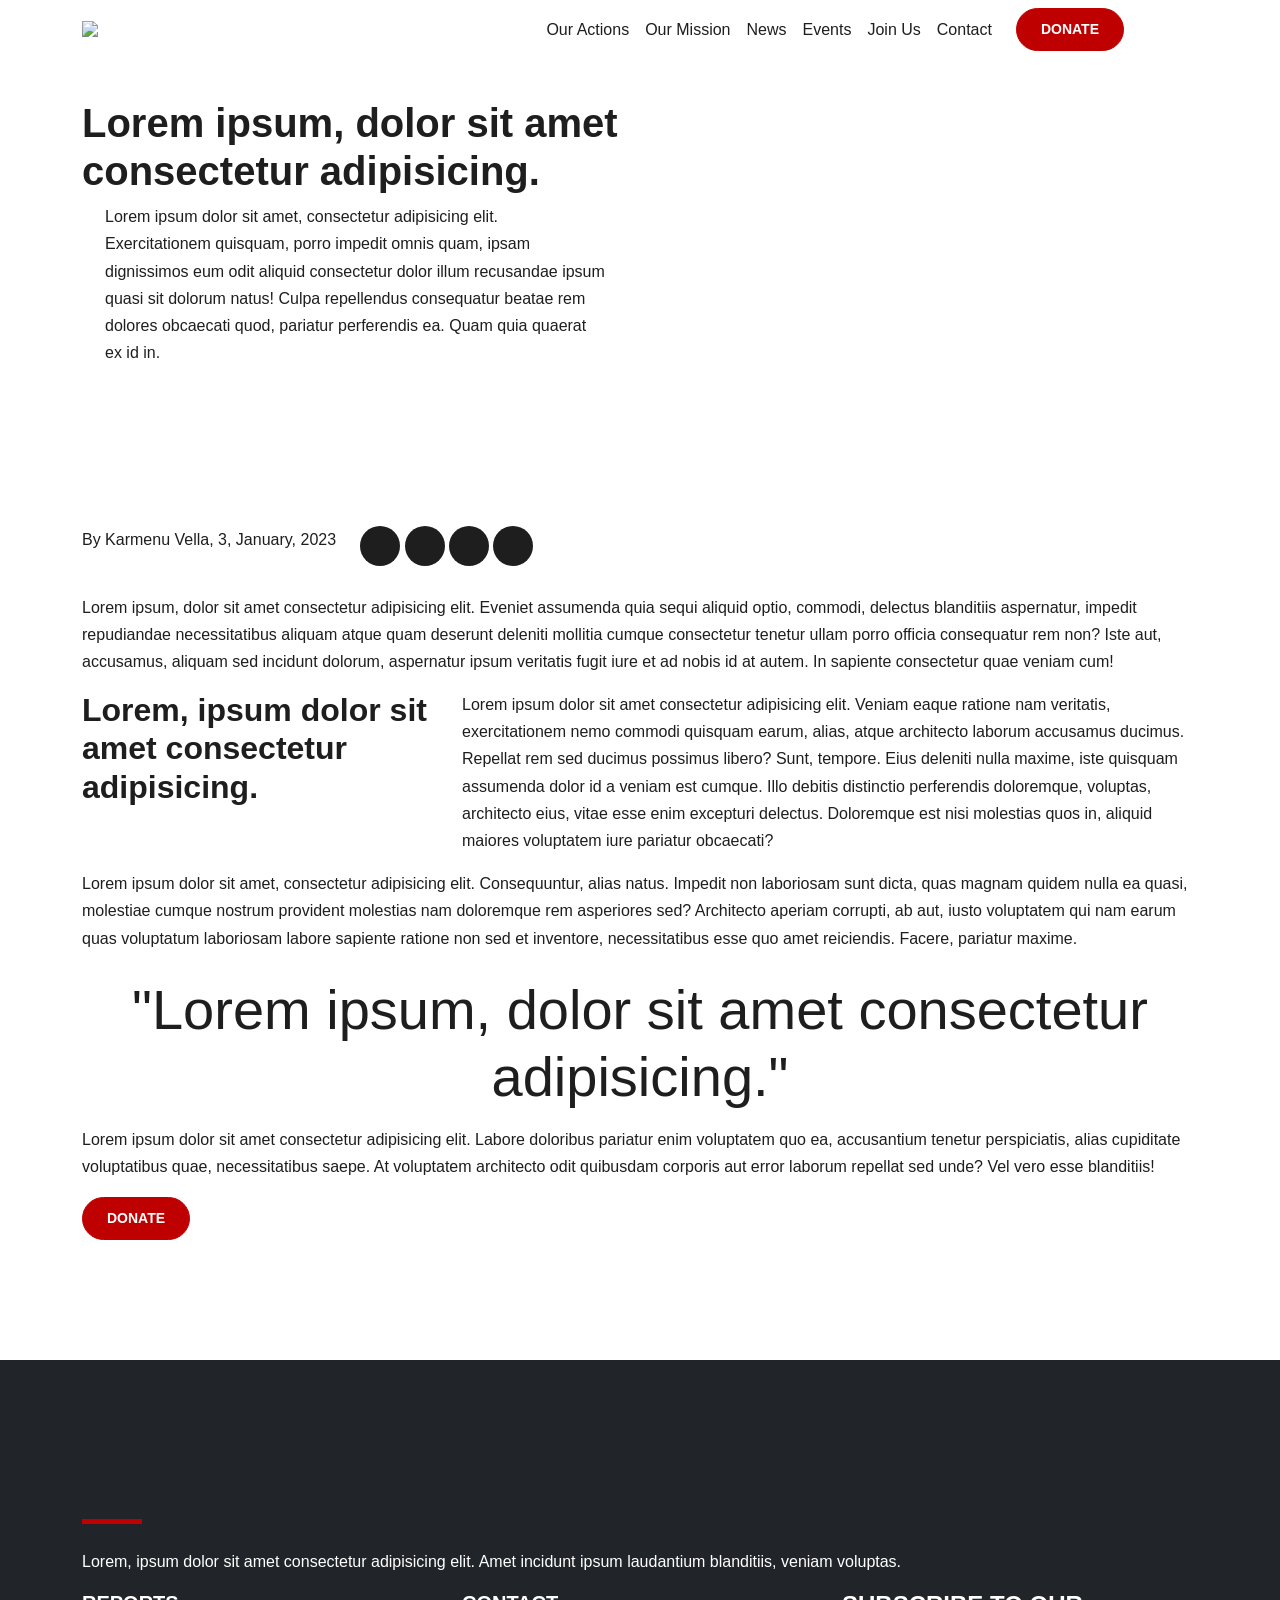
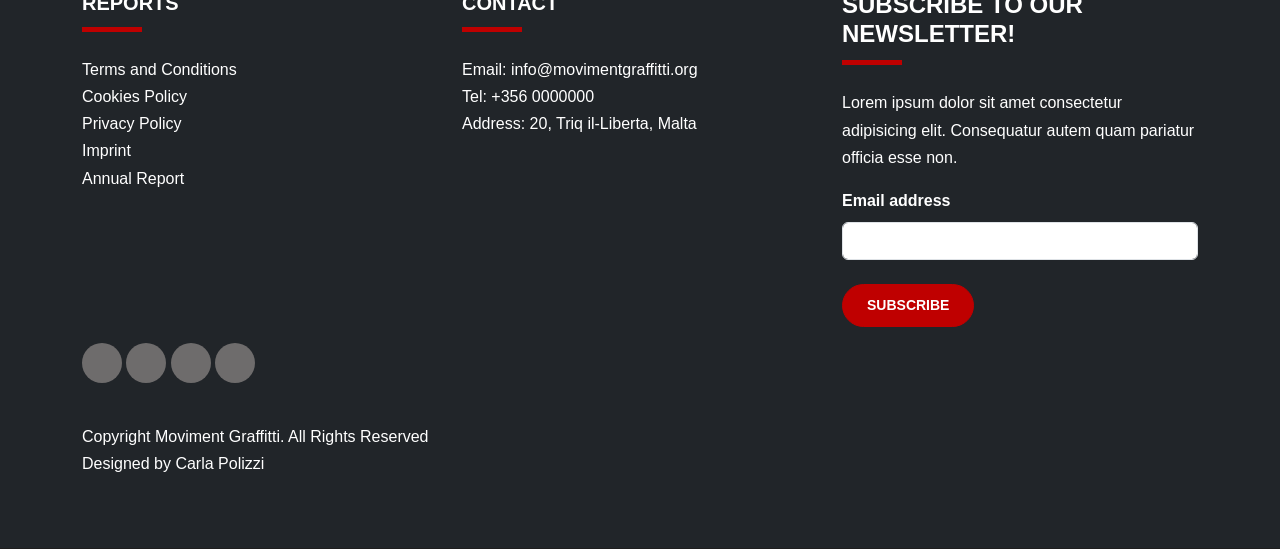
==== action1.html @ 5b597366 "ACTION TEMPLATE FIXED" ====
<!DOCTYPE html>
<html lang="en">
<head>
    <meta charset="UTF-8">
    <meta http-equiv="X-UA-Compatible" content="IE=edge">
    <meta name="viewport" content="width=device-width, initial-scale=1.0">
    <title>Moviment Graffitti</title>
    <link href="https://cdn.jsdelivr.net/npm/bootstrap@5.0.2/dist/css/bootstrap.min.css" rel="stylesheet" integrity="sha384-EVSTQN3/azprG1Anm3QDgpJLIm9Nao0Yz1ztcQTwFspd3yD65VohhpuuCOmLASjC" crossorigin="anonymous">
    <link href="https://cdn.jsdelivr.net/npm/remixicon@3.2.0/fonts/remixicon.css" rel="stylesheet">
    <link rel="stylesheet" href="https://unpkg.com/aos@next/dist/aos.css" />
    <link rel="stylesheet" href="assets/styles/style.css">
</head>
<body data-bs-spy="scroll" data-bs-target=".navbar">
 <!-- Navibar -->
  <nav class="navbar navbar-expand-md bg-white sticky-top">
    <div class="container">
      <a class="navbar-brand img" href="../movimentgrafitti-redesign/index.html">
        <img src="../movimentgrafitti-redesign/assets/images/logo.png">
      </a>
      <button class="navbar-toggler" type="button" data-bs-toggle="collapse" data-bs-target="#navbarNav" aria-controls="navbarNav" aria-expanded="false" aria-label="Toggle navigation">
        <span class="navbar-toggler-icon"></span>
      </button>
      <div class="collapse navbar-collapse" id="navbarNav">
        <ul class="navbar-nav ms-auto">

          <li class="nav-item body">
            <a class="nav-link" href="./ouractions.html">Our Actions</a>
          </li>
          <li class="nav-item body">
            <a class="nav-link" href="./ourmission.html">Our Mission</a>
          </li>
          <li class="nav-item">
            <a class="nav-link" href="./news.html">News</a>
          </li>
          <li class="nav-item">
            <a class="nav-link" href="./events.html">Events</a>
          </li>
          <li class="nav-item">
            <a class="nav-link" href="./joinus.html">Join Us</a>
          </li>
          <li class="nav-item">
            <a class="nav-link" href="./contact.html">Contact</a>
          </li>
          <li class="nav-item">
            <a href="./donate.html" class=" btn btn-imp ms-lg-3">Donate</a>
          </li>
          <li class="nav-item">
            <div class="list list-right">
              <button class="btn place-items-center ms-4" id="theme-toggle-btn">
                <i class="ri-sun-fill sun-icon"></i>
                <i class="ri-moon-fill moon-icon"></i>
              </button>
            </div>
          </li>
        </ul>
        
      </div>
    </div>
      
  </nav>

  <section>
    <div class="container section-padding">
        <div class="row justify-content-between align-items-center">
            <div class="col-lg-6">
                <div class="section-title">
                    <h1>Lorem ipsum, dolor sit amet consectetur adipisicing.</h1>
                    <p>Lorem ipsum dolor sit amet, consectetur adipisicing elit. Exercitationem quisquam, porro impedit omnis quam, ipsam dignissimos eum odit aliquid consectetur dolor illum recusandae ipsum quasi sit dolorum natus! Culpa repellendus consequatur beatae rem dolores obcaecati quod, pariatur perferendis ea. Quam quia quaerat ex id in.</p>
                </div>
            </div>
            <div class="col-lg-6">
                  <img class="action-1-img" src="../movimentgrafitti-redesign/assets/images/ouractions/FEMINISMEVENT.jpg" alt="" width="500px">
              </div>
            </div>
        </div>
  </section>

  <section>
    <div class="container section-padding">  
      <div class="row d-flex pb-4">
        <div class="col-auto">
        <p>By Karmenu Vella, 3, January, 2023</p>
      </div>
        <div class="col-auto">
          <div class="social-icons-page">
            <a href=""><i class="ri-twitter-fill"></i></a>
            <a href=""><i class="ri-facebook-fill"></i></a>
            <a href=""><i class="ri-instagram-fill"></i></a>
            <a href=""><i class="ri-linkedin-fill"></i></a>
          </div>
      </div>
      </div>
      <div class="row">
        <p>Lorem ipsum, dolor sit amet consectetur adipisicing elit. Eveniet assumenda quia sequi aliquid optio, commodi, delectus blanditiis aspernatur, impedit repudiandae necessitatibus aliquam atque quam deserunt deleniti mollitia cumque consectetur tenetur ullam porro officia consequatur rem non? Iste aut, accusamus, aliquam sed incidunt dolorum, aspernatur ipsum veritatis fugit iure et ad nobis id at autem. In sapiente consectetur quae veniam cum!</p>
      </div>
      <div class="row">
        <div class="col-lg-4">
          <h2>Lorem, ipsum dolor sit amet consectetur adipisicing.</h2>
        </div>
        <div class="col-lg-8">
          <p>Lorem ipsum dolor sit amet consectetur adipisicing elit. Veniam eaque ratione nam veritatis, exercitationem nemo commodi quisquam earum, alias, atque architecto laborum accusamus ducimus. Repellat rem sed ducimus possimus libero? Sunt, tempore. Eius deleniti nulla maxime, iste quisquam assumenda dolor id a veniam est cumque. Illo debitis distinctio perferendis doloremque, voluptas, architecto eius, vitae esse enim excepturi delectus. Doloremque est nisi molestias quos in, aliquid maiores voluptatem iure pariatur obcaecati?</p>
        </div>
      </div>
      <div class="row">
        <p>Lorem ipsum dolor sit amet, consectetur adipisicing elit. Consequuntur, alias natus. Impedit non laboriosam sunt dicta, quas magnam quidem nulla ea quasi, molestiae cumque nostrum provident molestias nam doloremque rem asperiores sed? Architecto aperiam corrupti, ab aut, iusto voluptatem qui nam earum quas voluptatum laboriosam labore sapiente ratione non sed et inventore, necessitatibus esse quo amet reiciendis. Facere, pariatur maxime.</p>
      </div>
      <div class="row align-items-center pt-2 pb-2">
        <div class="col-lg-12 ">
        <h2 class="display-4 text-center">"Lorem ipsum, dolor sit amet consectetur adipisicing."</h2>
      </div>
    </div>
      <div class="row">
        <p>Lorem ipsum dolor sit amet consectetur adipisicing elit. Labore doloribus pariatur enim voluptatem quo ea, accusantium tenetur perspiciatis, alias cupiditate voluptatibus quae, necessitatibus saepe. At voluptatem architecto odit quibusdam corporis aut error laborum repellat sed unde? Vel vero esse blanditiis!</p>
      </div>
    <a href="../movimentgrafitti-redesign/donate.html" class="btn btn-imp">DONATE</a>
    </div>
  </section>

   <!-- footer -->
 <footer class="bg-dark">
    <div class="footer-top">
      <div class="container">
        <div class="row gy-5">
          <div class="col-auto">
            <a href="#"><img src="../movimentgrafitti-redesign/assets/images/logo-light.png" alt="" style="width: 120px;"></a>
            <div class="line"></div>
            <p>Lorem, ipsum dolor sit amet consectetur adipisicing elit. Amet incidunt ipsum laudantium blanditiis, veniam voluptas.</p>
          </div>
        </div>
        <div class="row">
          <div class="col-lg-4">
            <h5 class="text-white fw-bold">REPORTS</h5>
            <div class="line"></div>
            <ul>
              <li><a href="#">Terms and Conditions</a></li>
              <li><a href="#">Cookies Policy</a></li>
              <li><a href="#">Privacy Policy</a></li>
              <li><a href="#">Imprint</a></li>
              <li><a href="#">Annual Report</a></li>
            </ul>
            </div>
          <div class="col-lg-4">
            <h5 class="text-white fw-bold">CONTACT</h5>
            <div class="line"></div>
            <ul>
              <li>Email: info@movimentgraffitti.org</li>
              <li>Tel: +356 0000000</li>
              <li>Address: 20, Triq il-Liberta, Malta</li>
            </ul>
          </div>
            <div class="col-lg-4">
              <ul>
          <form class="gy-4 text-white">
            <div>
              <h4 class="fw-bold">SUBSCRIBE TO OUR NEWSLETTER!</h4>
              <div class="line"></div>
              <p>Lorem ipsum dolor sit amet consectetur adipisicing elit. Consequatur autem quam pariatur officia esse non.</p>
              <label for="exampleInputEmail1" class="form-label">Email address</label>
              <input type="email" class="form-control" id="exampleInputEmail1" aria-describedby="emailHelp">
            </div>
              <button type="submit" class="btn btn-imp mt-4">Subscribe</button>
          </form>
        </ul>
            </div>
          </div>
          <div class="row">
            <div class="col-auto">
              <div class="social-icons">
                <a href=""><i class="ri-twitter-fill"></i></a>
                <a href=""><i class="ri-facebook-fill"></i></a>
                <a href=""><i class="ri-instagram-fill"></i></a>
                <a href=""><i class="ri-linkedin-fill"></i></a>
              </div>
          </div>
      </div>
    </div>
    <div class="footer-bottom">
      <div class="container">
        <div class="row g-4 justify-content-between">
          <div class="col-auto">
            <p class="mb-0">Copyright Moviment Graffitti. All Rights Reserved</p>
          </div>

          </div>
          <div class="col-auto">
            <p class="mb-0">Designed by <a href="#">Carla Polizzi</a></p>
          </div>

        </div>

      </div>
    </div>
 </footer>

 

      <script src="https://cdn.jsdelivr.net/npm/bootstrap@5.3.0-alpha3/dist/js/bootstrap.bundle.min.js" integrity="sha384-ENjdO4Dr2bkBIFxQpeoTz1HIcje39Wm4jDKdf19U8gI4ddQ3GYNS7NTKfAdVQSZe" crossorigin="anonymous"></script>
      <script src="https://unpkg.com/aos@next/dist/aos.js"></script>
      <script>
        AOS.init();
      </script>
    </body>
</html>
---- assets/styles/style.css ----
/* imports */
@import url(../fonts/Montserrat-Regular.ttf);
@import url(../fonts/Montserrat-Bold.ttf);
@import url(../fonts/Montserrat-SemiBold.ttf);

/* vaiables */
:root {
    --c-dark: #1e1e1e;
    --c-brand: #bf0000;
    --c-light: #ffffff;
    --c-dark-light: #6e6c6c;
    --c-medium: rgb(230, 230, 230);
    --font-base: "Montserrat-Regular.ttf", sans-serif;
    --box-shadow: 0px 15px 25px #1e1e1e;
    --transition: all 0.5s ease;
}

/* reset and helpers */
body {
    font-family: var(--font-base);
    line-height: 1.7;
    color: var(--c-dark);
}

h1, h2, h3, 
.h1, .h2, .h3 {
    font-weight: 600;
    color: var(--c-dark);
}

h4, h5, h6,
.h4, .h5, .h6 {
    font-weight: 400;
}

a {
    text-decoration: none;
    color: var(--c-brand);
    transition: var(--transition);
}

a:hover {
    color: var(--c-brand);
}

img {
    max-width: 100%;
    height: auto;
}

.section-padding {
    padding-top: 120pxpx;
    padding-bottom: 120px
}

.bg-dark {
    color: var(--c-dark);
}

.theme-shadow {
    box-shadow: var(--c-dark);
}

/* dark mode */


/* navbar */
.navbar {
    box-shadow: var(--c-dark-light);
}
.navbar-nav .nav-link {
    font-weight: 500;
    color: var(--c-dark);
}
.navbar-nav .nav-link.active {
    color: var(--c-brand);
}
.navbar .navbar-brand {
    padding-top: 0px;
  }
.navbar .navbar-brand img {
    height: 50px;
}
.collapse {
    display: none;
}
.navbar-toggler {
    border: none;
    background-color: transparent;
}
.navbar-toggler-icon {
    background-image: url(../images/menu-line.svg);
}

/* buttons */
.btn{
    font-weight: 600;
    font-size: 14px;
    text-transform: uppercase;
    border-radius: 100px;
    padding: 10px 24px;
}

.btn-imp{
    background-color: var(--c-brand);
    border-color: var(--c-brand);
    color: var(--c-light);
}

.btn-imp:hover{
    background-color: var(--c-dark);
    border-color: var(--c-dark);
    color: var(--c-light);
}

.btn-imp:active{
    background-color: var(--c-dark);
    border-color: var(--c-dark);
    color: var(--c-light);
}

.btn-imp:disabled{
    background-color: var(--c-dark-light);
    border-color: var(--c-dark-light);
    color: var(--c-dark);
    pointer-events: none
}

.btn-dark{
    background-color: var(--c-dark);
    border-color: var(--c-dark);
    color: var(--c-light);
}

.btn-dark:hover{
    background-color: var(--c-light);
    border-color: var(--c-dark);
    color: var(--c-dark);
}

.btn-dark:active{
    background-color: var(--c-light);
    border-color: var(--c-dark);
    color: var(--c-dark);
}

.btn-dark:disabled{
    background-color: var(--c-dark-light);
    border-color: var(--c-dark-light);
    color: var(--c-dark);
    pointer-events: none
}

.btn-filter {
    font-weight: 400;
    font-size: 11px;
    text-transform: uppercase;
    border-radius: 100px;

   
}

/* hero section */
#hero {
    background: linear-gradient(rgba(0, 0, 0, 0.562), rgba(0, 0, 0, 0.457)), url(../images/riot-g3dfc08a90_1920.jpg);
    background-position: center;
    background-size: cover;
}

/* section title */
.section-title {
    margin-top: 40px;
    margin-bottom: 40px;
}

/* centered */
.section-title .line {
    width: 60px;
    height: 4px;
    background-color: var(--c-brand);
    margin: 16px auto 24px auto;
}
/* left aligned */
.section-title .line-left {
    width: 160px;
    height: 4px;
    background-color: var(--c-brand);
    
}

.section-title p {
    max-width: 500px;
    margin-left: auto;
    margin-right: auto;
}


/* iconsboxes */
.iconbox {
    width: 60px;
    height: 70px;
    display: inline-flex;
    align-items: center;
    justify-content: center;
    background: rgba(var(--c-dark-light), 0.3);
    color: var(--c-brand);
    font-size: 44px;
    flex: none;
}
/* iconbox event */
.iconbox-2 {
    align-items: center;
    justify-content: center;
    background: rgba(var(--c-dark-light), 0.3);
    color: var(--c-brand);
    font-size: 30px;
}

/* footer */
footer {
    padding-top: 120px;
}

.footer-top {
    padding-bottom: 30px;
    border-bottom: 1px solid var(--c-dark, 0.1);
}

.footer-bottom {
    padding-top: 40px;
    padding-bottom: 40px;
}

footer li,
footer p,
footer a {
    color: #ffffff;
}

footer ul {
    list-style: none;
    padding: 0;

}

footer .line {
    width: 60px;
    height: 5px;
    background-color: var(--c-brand);
    margin-top: 12px;
    margin-bottom: 24px;
}

/* social icons */
.social-icons a {
    width: 40px;
    height: 40px;
    display: inline-flex;
    align-items: center;
    justify-content: center;
    background-color:#6e6c6c;
    border-radius: 100px;
}

.social-icons a:hover {
    background-color: #bf0000;
    color: #ffffff;
}

/* featured action post homepage */
.action {
    position: relative;

} 

.actions-image {
    position: relative;
   
    object-fit: cover;
}
.action-post {
    position: relative;
    height: 500px;
    margin-bottom: 50px;
    padding-block: 10px;
  }

  .action-text {
    position: relative;
    text-align: center;
    color: var(--c-light);
  }
  
  .action-text h1 {
    font-size: 4rem;
  }

  .action-text h1 {
    font-size: 4rem;
  }

.section-header-offset {
    margin-top: 7.4rem;
}

.headline-banner {
    display: flex;
    align-items: center;
    box-sizing: inherit;
}

.headline-banner-img {
    background: linear-gradient(rgba(0, 0, 0, 0.562), rgba(0, 0, 0, 0.457)), url(../images/ouractions/FEMINISMEVENT.jpg);
    background-repeat: no-repeat;
    background-size: cover;
    height: 200px;
}
.headline {
    color:var(--c-dark-light);
    text-transform: uppercase;
    text-align: center;
    padding: 4rem;
    height: 100%;
    color: #ffffff;
}

.headline span {
    height: inherit;
}

.headline-description {
    text-align: left;
    color: #ffffff;
}

/* contact */

#contact {
    position: relative;
    z-index: 2;
}

#contact::after {
    content: "";
    width: 100%;
    height: 70%;
    background: linear-gradient(rgba(0, 0, 0, 0.562), rgba(0, 0, 0, 0.457)), url(../images/team-g4ccf4aa8b_1920.jpg);
    background-position: center;
    background-size: cover;
    position: absolute;
    top: 0;
    left: 0;
    z-index: -1;
}

#contact .form-control {
    border-radius: 0;
}

#contact .form-control:focus {
    box-shadow: none;
    border-color: var(--c-brand);
}

/* image zoom on hover*/

.image-zoom {
    position: relative;
    /* hidden overflow */
}

.image-zoom-wrapper {
    overflow: hidden;
    position: relative;
}

.image-zoom-wrapper img {
    transition: var(--transition);
}

.image-zoom:hover .image-zoom-wrapper img {
    transform: scale(1.1);
}

/* testimonials */
.review small {
    font-weight: 600;
    text-transform: uppercase;
    color: var(--c-brand);
}
.review-head {
    position:relative;
}

.review-head::after {
    content: "";
    width: 28px;
    height: 28px;
    position: absolute;
    bottom: -14px;
    background-color: white;
    transform: rotate(45deg);
}




/* join us */

.joinus {
    padding-top: 120px;
}

/* ------------OUR MISSION SECTION------------------- */

.hero-section {
    position: relative;
    height: 500px;
    margin-bottom: 50px;
  }

  .hero-image {
    background: linear-gradient(rgba(0, 0, 0, 0.562), rgba(0, 0, 0, 0.457)), url(../images/ourmission/OURACTIONSHERO.jpg);
    background-repeat: no-repeat;
    background-size: cover;
    height: 100%;
  }
  
  .hero-text {
    position: absolute;
    top: 50%;
    left: 50%;
    transform: translate(-50%, -50%);
    text-align: center;
    color: var(--c-light);
  }
  
  .hero-text h1 {
    font-size: 4rem;
  }

  .hero-text h1 {
    font-size: 4rem;
  }

    /* sections with text and images */

.section-1,
.section-2 {
  padding: 50px 0;
  background-color: var(--c-light);
  text-align: left;
}

.section-1 img,
.section-2 img {
  display: block;
  margin: auto;
  margin-top: 50px;
  max-width: 100%;
}

    /* counter */
    .counter {
        
        background-color: var(--c-medium);
      }
      
      .counter h2 {
        font-size: 64px;
        font-weight: bold;
        margin-bottom: 20px;
      }
      
      .counter p {
        font-size: 18px;
        font-weight: bold;
        text-transform: uppercase;
      }
      
      @media (max-width: 767px) {
        .counter h2 {
          font-size: 36px;
        }
      
        .counter p {
          font-size: 14px;
        }
      }

      /* team members */
      .team-member-content {
        background-color: var(--c-light);
        position: absolute;
        bottom: 24px;
        left: 50%;
        width: calc(100% - 50px);
        transform: translateX(-50%);
        padding: 24px;
        transition: var(--transition);
        opacity: 0;
      }
      
      .team-member:hover .team-member-content {
        opacity: 1;
        bottom: 24px;
      }

      /* -------------OUR ACTIONS PAGE--------------- */

      .hero-section-2 {
        position: relative;
        height: 500px;
        margin-bottom: 50px;
      }
    
      .hero-image-2 {
        background: linear-gradient(rgba(0, 0, 0, 0.562), rgba(0, 0, 0, 0.457)), url(../images/ouractions/enough.jpg);
        background-repeat: no-repeat;
        background-size: cover;
        height: 100%;
      }
      
      .hero-text-2 {
        position: absolute;
        top: 50%;
        left: 50%;
        transform: translate(-50%, -50%);
        text-align: center;
        color: var(--c-light);
      }
      
      .hero-text-2 h1 {
        font-size: 4rem;
      }
    
      .hero-text-2 h1 {
        font-size: 4rem;
      }
      .action-section {
        position: relative;
        height: 500px;
        margin-bottom: 50px;
      }
      
      .action-featured-img {
        position: relative;
        background: linear-gradient(rgba(0, 0, 0, 0.562), rgba(0, 0, 0, 0.457)), url(../images/ouractions/FEMINISMEVENT.jpg);
        background-position: center;
        background-size: cover;
        height: 500px;
        display: block;
    }

    .action-text {
        position: absolute;
        top: 50%;
        left: 50%;
        transform: translate(-50%, -50%);
        text-align: center;
        color: var(--c-light);
      }
      
      .action-text h1 {
        font-size: 4rem;
      }
    
      .action-text h1 {
        font-size: 4rem;
      }
    
      .actionpost {
        border-color: #1e1e1e;
        text-align: center;
        margin: 10px;
      }

    

      /*filters */
  

      .filter {
        float: left;
        width: 125px;
        line-height: 125px;
        text-align: center;
        margin: 10px;
        display: none;
        padding: 10px;  
      }

      .btn-filter {
        background-color: var(--c-light);
        border-color: var(--c-dark);
        color: var(--c-dark);
      }

      .btn-filter:hover{
        background-color: var(--c-dark);
        border-color: var(--c-dark);
        color: var(--c-light);
    }
    
    .btn-filter:active{
        background-color: var(--c-dark);
        border-color: var(--c-dark);
        color: var(--c-light);
    }

      /* progressbar */

      .progress {
        background-color: var(--c-medium);
        box-shadow: #1e1e1e;
        size-adjust: 10px;
      }

      .progress-bar {
        background-color: var(--c-brand);
        box-shadow: #1e1e1e;

      }
    
      /* otherways to help */

      .other-ways-section {
        position: relative;
        height: 500px;
        margin-bottom: 50px;
      }

      .other-ways-image {
        background: linear-gradient(rgba(0, 0, 0, 0.562), rgba(0, 0, 0, 0.457)), url(../images/ourmission/OURACTIONSHERO.jpg);
        background-repeat: no-repeat;
        background-size: cover;
        height: 100%;
      }

      .other-ways-text {
        position: absolute;
        top: 50%;
        left: 50%;
        transform: translate(-50%, -50%);
        text-align: center;
        color: var(--c-light);
      }

      .other-ways-text h1 {
        font-size: 4rem;
      }
    
      .other-ways-text h1 {
        font-size: 4rem;
      }

/* ------------news------------------- */

/* current news */
.news-section {
    position: relative;
    height: 500px;
    margin-bottom: 50px;
  }

  .news-image {
    background: linear-gradient(rgba(0, 0, 0, 0.562), rgba(0, 0, 0, 0.457)), url(../images/news/chalkboard-g7f37e199c_1920.jpg);
    background-repeat: no-repeat;
    background-size: cover;
    height: 100%;
  }

.news-text {
    position: absolute;
    top: 50%;
    left: 50%;
    transform: translate(-50%, -50%);
    text-align: center;
    color: var(--c-light);
  }
  
  .news-text h1 {
    font-size: 4rem;
  }

  .news-text h1 {
    font-size: 4rem;
  }

  .newspost {
    border-color: #1e1e1e;
    text-align: center;
    margin: 10px;
  }

  /* ----------------events-------------------- */
  .events-section {
    position: relative;
    height: 500px;
    margin-bottom: 50px;
  }

  .events-image {
    background: linear-gradient(rgba(0, 0, 0, 0.562), rgba(0, 0, 0, 0.457)), url(../images/events/headway-F2KRf_QfCqw-unsplash.jpg);
    background-repeat: no-repeat;
    background-size: cover;
    height: 100%;
  }

    .events-text {
    position: absolute;
    top: 50%;
    left: 50%;
    transform: translate(-50%, -50%);
    text-align: center;
    color: var(--c-light);
  }
  
  .events-text h1 {
    font-size: 4rem;
  }



  .eventspost {
    border-color: #1e1e1e;
    text-align: center;
    margin: 10px;
  }

/* ----------join us------------- */

.hero-section-joinus {
    box-sizing: inherit;
  }

.hero-image-joinus {
    background: linear-gradient(rgba(0, 0, 0, 0.562), rgba(0, 0, 0, 0.457)), url(../images/team.jpg);
    background-position: center;
    background-size: cover;
    height: 500px;
    display: block;
}

.hero-text-joinus {
    position: absolute;
    top: 50%;
    left: 50%;
    transform: translate(-50%, -50%);
    text-align: center;
    color: var(--c-light);

}


    /* -----contact page */
    #contactpage {
        position: relative;
        z-index: 2;
    }
    
    #contactpage::after {
        content: "";
        width: 100%;
        height: 70%;
        background: linear-gradient(rgba(0, 0, 0, 0.562), rgba(0, 0, 0, 0.457)), url(../images/team-g4ccf4aa8b_1920.jpg);
        background-position: center;
        background-size: cover;
        position: absolute;
        top: 0;
        left: 0;
        z-index: -1;
    }
    
    #contactpage .form-control {
        border-radius: 0;
    
    }
    
    #contactpage .form-control:focus {
        box-shadow: none;
        border-color: var(--c-brand);
    }
    /* further details */
    .btn-filter:active

    /* donate page */
    .hero-section-donation {
        box-sizing: inherit;
      }
    
    .hero-image-donation {
        position: relative;
        background: linear-gradient(rgba(0, 0, 0, 0.562), rgba(0, 0, 0, 0.457)), url(../images/donate.jpg);
        background-position: center;
        background-size: cover;
        height: 500px;
        display: block;
    
    }
    
    .hero-text-donation {
        position: absolute;
    top: 50%;
    left: 50%;
    transform: translate(-50%, -50%);
    text-align: center;
    color: var(--c-light);
    }

    .donation-form {
        max-width: 400px;
        margin: 0 auto;
        padding: 20px;
        border: 1px solid #ccc;
        border-radius: 5px;
        background-color: var(--c-medium);
      }
      
      .form-title {
        text-align: center;
        
        margin-bottom: 20px;
      }
      
      .form-group {
        margin-bottom: 15px;
      }
      
      label {
        display: block;
        margin-bottom: 5px;
        font-weight: bold;
      }

      .error-message {
        color: red;
        margin-top: 5px;
      }

      .background-color-img {
        position: relative;
        background: linear-gradient(rgba(0, 0, 0, 0.562), rgba(0, 0, 0, 0.457)), url(../images/team-g4ccf4aa8b_1920.jpg);
        background-position: center;
        background-size: cover;
        box-sizing: inherit;
      }
    
   li {
    text-decoration: none;
   }


   /* ----------------LINKED PAGES---------------------- */


  .action-1-img {
    box-sizing: inherit;
    background: linear-gradient(rgba(0, 0, 0, 0.562), rgba(0, 0, 0, 0.457));
    background-position: center;
    background-size: cover;
    
  }

  .social-icons-page a{
    width: 40px;
    height: 40px;
    display: inline-flex;
    align-items: center;
    justify-content: center;
    background-color: var(--c-dark);
    border-radius: 100px;
    color: #ffffff;
  }
  .social-icons-page a:hover {
    background-color: #bf0000;
    color: #ffffff;
}

  .news-1 {

  }

  .news-2 {

  }
  .news-3 {
    
  }
  .event-1 {

  }

  .event-2 {

  }
  .event-3 {
    
  }
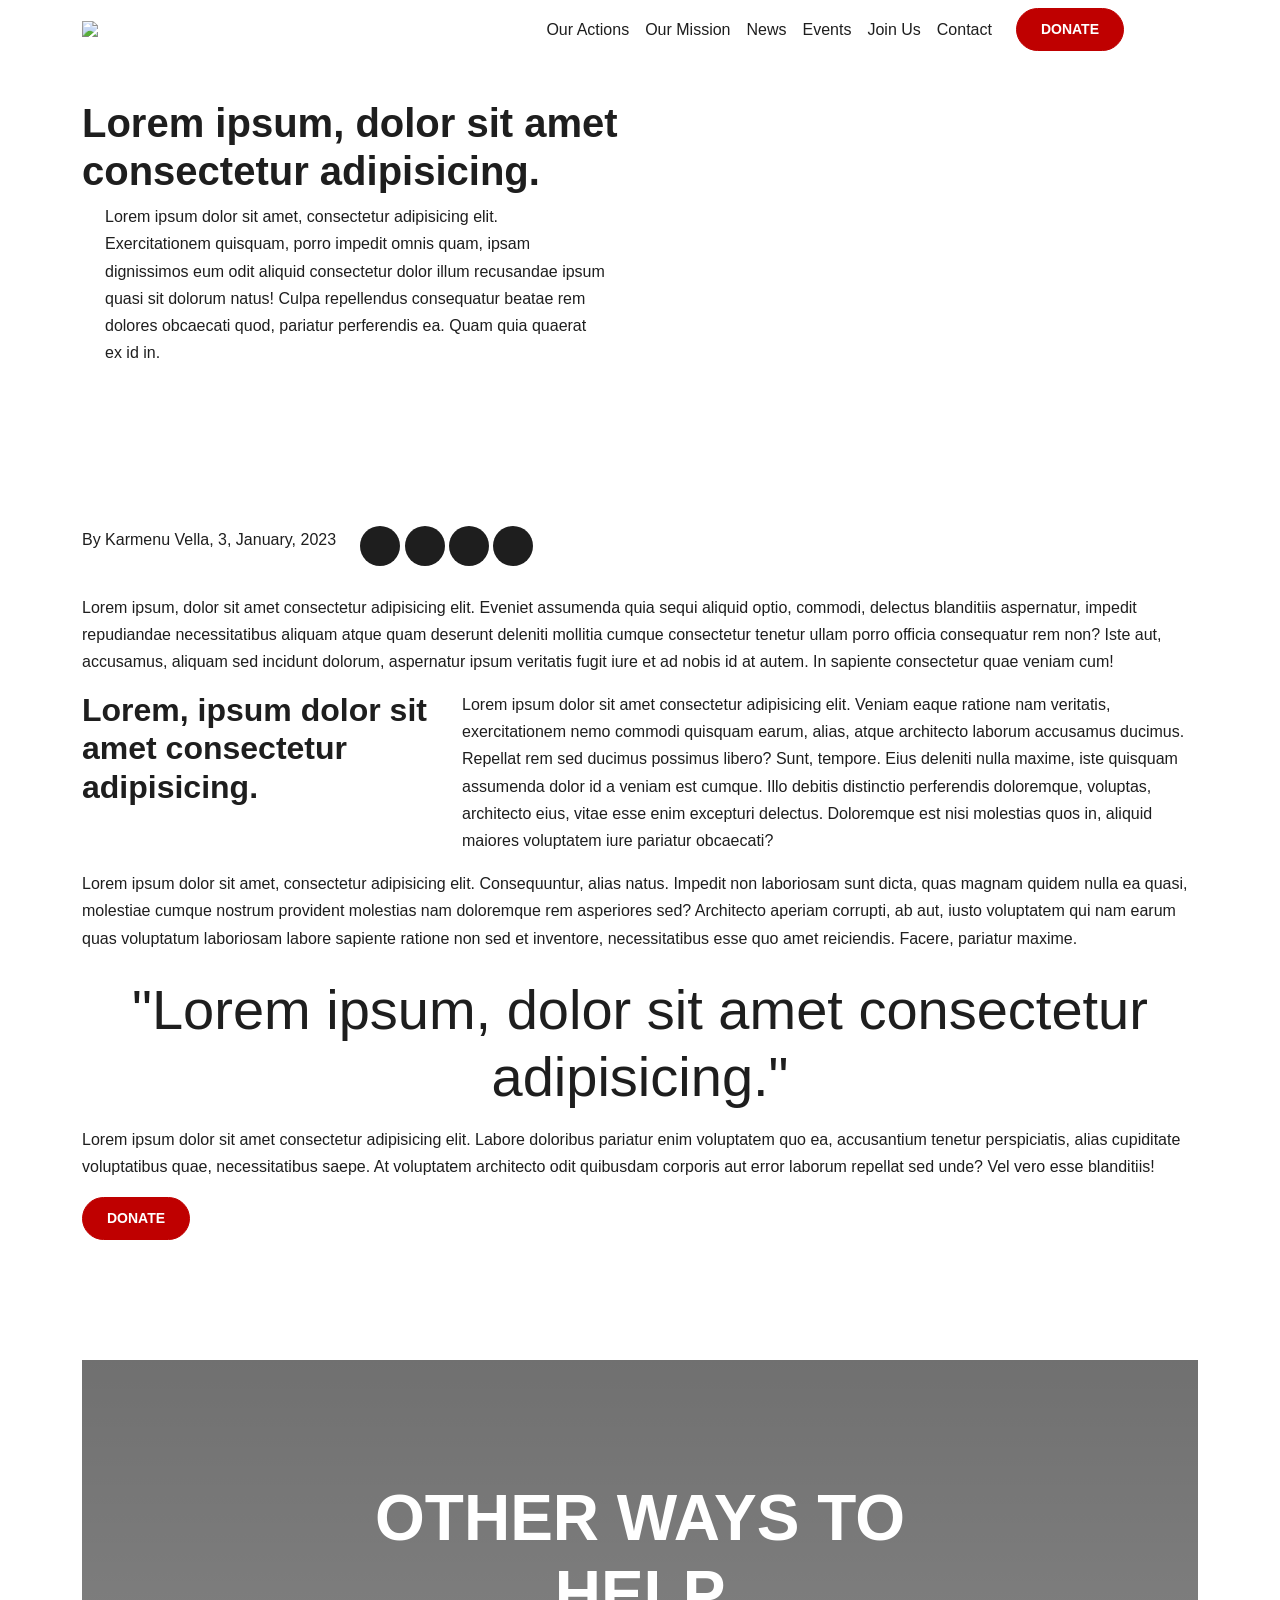
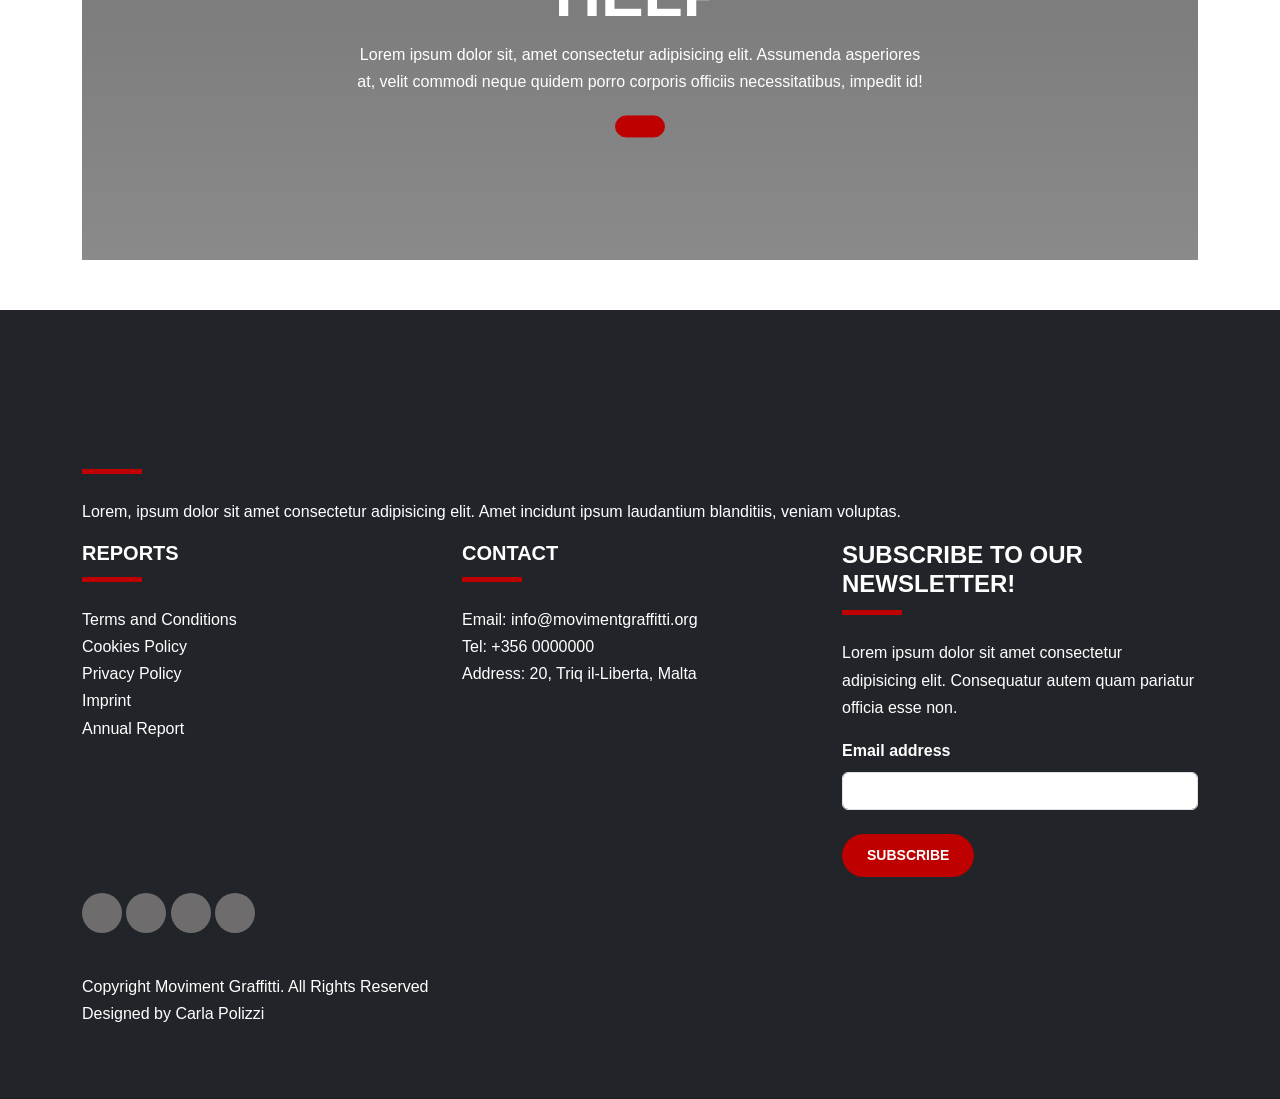
==== commit 67184b82: "added event pages and contact validation" ====
--- a/action1.html
+++ b/action1.html
@@ -116,6 +116,24 @@
     </div>
   </section>
 
+  <section>
+    <div class="container">
+      <div class="row">
+       <div class="other-ways-section">
+        <div class="other-ways-image"></div>
+        <div class="other-ways-text">
+          
+            <h1 class="text-white">OTHER WAYS TO HELP</h1>
+            <p>Lorem ipsum dolor sit, amet consectetur adipisicing elit. Assumenda asperiores at, velit commodi neque quidem porro corporis officiis necessitatibus, impedit id!</p>
+            <button class="btn btn-imp"></button>
+          
+          
+        </div>
+       </div>
+      </div>
+    </div>
+   </section>
+
    <!-- footer -->
  <footer class="bg-dark">
     <div class="footer-top">
--- a/assets/styles/style.css
+++ b/assets/styles/style.css
@@ -879,23 +879,4 @@
     color: #ffffff;
 }
 
-  .news-1 {
-
-  }
-
-  .news-2 {
-
-  }
-  .news-3 {
-    
-  }
-  .event-1 {
-
-  }
-
-  .event-2 {
-
-  }
-  .event-3 {
-    
-  }+  
